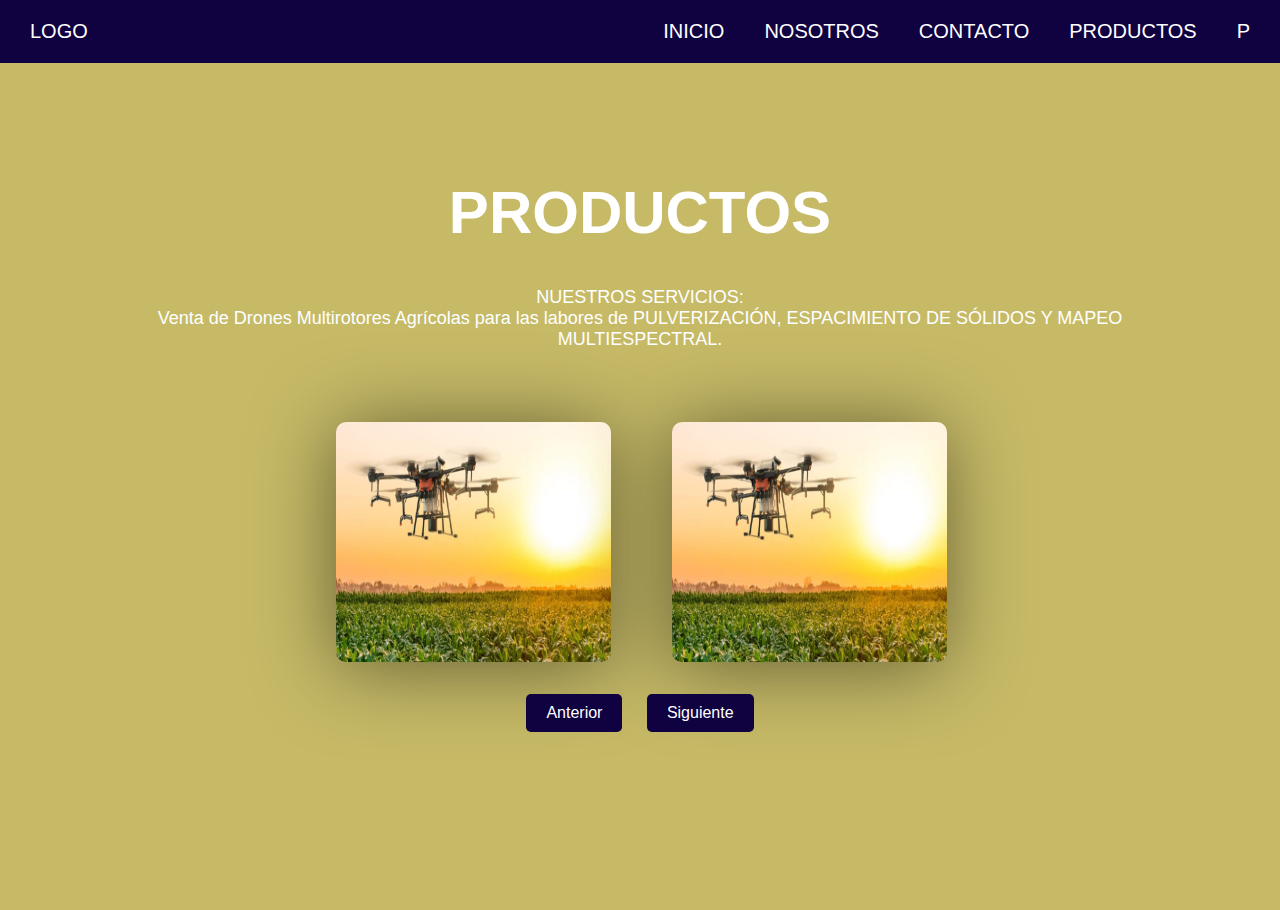
==== productos.html @ e3926b89 "Primer guardado" ====
<!DOCTYPE html>
<html lang="en">
<head>
    <meta charset="UTF-8">
    <meta http-equiv="X-UA-Compatible" content="IE=edge">
    <meta name="viewport" content="width=device-width, initial-scale=1.0">
    <link rel="stylesheet" href="https://cdnjs.cloudflare.com/ajax/libs/font-awesome/5.15.1/css/all.min.css"> 
    <link rel="stylesheet" href="style.css">
    <title>Trident Innova</title>
</head>

<body>

    <div class="head">

        <div class="logo">
            <a href="#">Logo</a>
        </div>

        <nav class="navbar">
            <a href="index.html">Inicio</a>
            <a href="#">Nosotros</a>
            <a href="#">Contacto</a>
            <a href="productos.html">Productos</a>
            <a href="#">P</a>
        </nav>

    </div>

    <section class="contentprod sauprod">
        <h2 class="title">Productos</h2>
        <p>NUESTROS SERVICIOS: <br>
           Venta de Drones Multirotores Agrícolas para las labores de PULVERIZACIÓN, ESPACIMIENTO DE SÓLIDOS Y MAPEO MULTIESPECTRAL.
        </p>

        <div class="box-container">

            <div class="boxprod" data-product="product1">
                <img src="img/dron5.jpg" alt="Descripción de la imagen" class="product-image">
                <div class="product-info">
                    <h3>DJI Agras T30</h3>
                    <p>Es un dron de agricultura con depósito de 30 litros capaz de fumigar extensiones de hasta 16Ha por hora. Tiene una anchura
                    de pulverización de 9 metros. Con una carga máxima de 30 litros, es capaz de suministrar un flujo de hasta 8 litros por minuto 
                    gracias a la disposición de sus 16 boquillas y a la gran potencia de sus bombas de rociado.</p>
                </div>
            </div>

            <div class="boxprod" data-product="product2">
                <img src="img/dron5.jpg" alt="Descripción de la imagen" class="product-image">
                <div class="product-info">
                    <h3>DJI Agras T31</h3>
                    <p>Es un dron de agricultura con depósito de 30 litros capaz de fumigar extensiones de hasta 16Ha por hora. Tiene una anchura
                    de pulverización de 9 metros. Con una carga máxima de 30 litros, es capaz de suministrar un flujo de hasta 8 litros por minuto 
                    gracias a la disposición de sus 16 boquillas y a la gran potencia de sus bombas de rociado.</p>
                </div>
            </div>

            <div class="boxprod" data-product="product3">
                <img src="img/dron5.jpg" alt="Descripción de la imagen" class="product-image">
                <div class="product-info">
                    <h3>DJI Agras T31.5</h3>
                    <p>Es un dron de agricultura con depósito de 30 litros capaz de fumigar extensiones de hasta 16Ha por hora. Tiene una anchura
                    de pulverización de 9 metros. Con una carga máxima de 30 litros, es capaz de suministrar un flujo de hasta 8 litros por minuto 
                    gracias a la disposición de sus 16 boquillas y a la gran potencia de sus bombas de rociado.</p>
                </div>
            </div>

            <div class="boxprod" data-product="product4">
                <img src="img/dron5.jpg" alt="Descripción de la imagen" class="product-image">
                <div class="product-info">
                    <h3>DJI Agras T32</h3>
                    <p>Es un dron de agricultura con depósito de 30 litros capaz de fumigar extensiones de hasta 16Ha por hora. Tiene una anchura
                    de pulverización de 9 metros. Con una carga máxima de 30 litros, es capaz de suministrar un flujo de hasta 8 litros por minuto 
                    gracias a la disposición de sus 16 boquillas y a la gran potencia de sus bombas de rociado.</p>
                </div>
            </div>

            <div class="boxprod" data-product="product5">
                <img src="img/dron5.jpg" alt="Descripción de la imagen" class="product-image">
                <div class="product-info">
                    <h3>DJI Agras T33</h3>
                    <p>Es un dron de agricultura con depósito de 30 litros capaz de fumigar extensiones de hasta 16Ha por hora. Tiene una anchura
                    de pulverización de 9 metros. Con una carga máxima de 30 litros, es capaz de suministrar un flujo de hasta 8 litros por minuto 
                    gracias a la disposición de sus 16 boquillas y a la gran potencia de sus bombas de rociado.</p>
                </div>
            </div>

            <div class="boxprod" data-product="product5">
                <img src="img/dron5.jpg" alt="Descripción de la imagen" class="product-image">
                <div class="product-info">
                    <h3>DJI Agras T34</h3>
                    <p>Es un dron de agricultura con depósito de 30 litros capaz de fumigar extensiones de hasta 16Ha por hora. Tiene una anchura
                    de pulverización de 9 metros. Con una carga máxima de 30 litros, es capaz de suministrar un flujo de hasta 8 litros por minuto 
                    gracias a la disposición de sus 16 boquillas y a la gran potencia de sus bombas de rociado.</p>
                </div>
            </div>

            <div class="boxprod" data-product="product5">
                <img src="img/dron5.jpg" alt="Descripción de la imagen" class="product-image">
                <div class="product-info">
                    <h3>DJI Agras T35</h3>
                    <p>Es un dron de agricultura con depósito de 30 litros capaz de fumigar extensiones de hasta 16Ha por hora. Tiene una anchura
                    de pulverización de 9 metros. Con una carga máxima de 30 litros, es capaz de suministrar un flujo de hasta 8 litros por minuto 
                    gracias a la disposición de sus 16 boquillas y a la gran potencia de sus bombas de rociado.</p>
                </div>
            </div>
        
        </div>

        <div class="pagination">
            <button class="prev-page custom-button">Anterior</button>
            <button class="next-page custom-button">Siguiente</button>
        </div>

    </section>

    <script>
        const products = document.querySelectorAll('.boxprod');
    
        products.forEach(product => {
            const image = product.querySelector('.product-image');
            const productInfo = product.querySelector('.product-info');
    
            image.addEventListener('click', () => {
                // Cerrar información de todos los productos antes de abrir una nueva
                products.forEach(otherProduct => {
                    const otherImage = otherProduct.querySelector('.product-image');
                    const otherProductInfo = otherProduct.querySelector('.product-info');
                    
                    if (otherImage !== image) {
                        otherProductInfo.classList.remove('show');
                        otherImage.classList.remove('active');
                    }
                });
    
                // Alternar la clase 'show' para mostrar/ocultar la información
                productInfo.classList.toggle('show');
    
                // Alternar la clase 'active' en la imagen
                image.classList.toggle('active');
            });
        });
    </script>

    <script>

        const productss = document.querySelectorAll('.boxprod');
        const itemsPerPage = 2; // Define el número de productos por página
        let currentPage = 0;

        // Función para mostrar productos en la página actual
        function showPage(page) {
            // Agregar una transición suave a la opacidad
            products.forEach((product, index) => {
                

                if (index >= page * itemsPerPage && index < (page + 1) * itemsPerPage) {
                    product.style.display = 'block';
                    
                } else {
                    
                    product.style.display = 'none';
                }
            });
        }

        // Mostrar la página actual al cargar la página
        showPage(currentPage);

        // Manejar los botones de paginación
        const prevPageButton = document.querySelector('.prev-page');
        const nextPageButton = document.querySelector('.next-page');

        prevPageButton.addEventListener('click', () => {
            if (currentPage > 0) {
                currentPage--;
                showPage(currentPage);
            }
        });

        nextPageButton.addEventListener('click', () => {
            const maxPage = Math.ceil(products.length / itemsPerPage) - 1;
            if (currentPage < maxPage) {
                currentPage++;
                showPage(currentPage);
            }
        });

    </script>

</body>

</html>
---- style.css ----
*{
    margin: 0;
    padding: 0;
    border: 0;
    font-size: 100%;
    vertical-align: baseline;
}

body {
    text-align: center;
    font-family: sans-serif;
    background-color: rgba(160, 139, 0, 0.366);
}

.header {
    display: flex;
    justify-content: center;
    align-items:center;
}
.head {
    display: flex;
    align-items: center;
    justify-content: space-between;
    height: 63px;
    background-color: rgb(16, 1, 65);/*rgb(11, 85, 26) verde oscuro*/
    position: fixed;
    width: 100%;
    z-index: 100;
}
.navbar {
    display: flex;
    margin-right: 10px;
}

.logo {
    margin-left: 30px;
}

.logo a {
    text-decoration: none;
    color: #fff;
    text-transform:uppercase;
    font-size: 20px;
}

.navbar a {
    display: block;
    padding: 23px 20px;
    color: #fff;
    text-decoration: none;
    text-transform: uppercase;
    font-size: 20px;
}

.navbar a:hover {
    background: rgb(5, 12, 105);
}

.header {
    display: flex;
    justify-content: center;
    align-items: center;
}

.header {
    height: 60vh !important;
    background: url(img/dron3.jpg) no-repeat center;
    background-size: cover;
}

.title{
    margin-bottom: 40px;
    font-size: 60px;
    font-weight: 600;
    text-transform: uppercase;
    color: #fff;
}

.title1 {
    margin-bottom: 10px;
    font-size: 60px;
    font-weight: 600;
    text-transform: uppercase;
    color: #00000056;
}

p {
    margin-bottom: 40px;
    font-size: 18px;
    color: #fff;  /*#fff*/
    padding: 0 100px;
}


.inicio {
    margin-bottom: 40px;
    font-size: 20px;
    color: #eaffee;  /*#fff*/
    padding: 0 100px; 
}

.btn {
    display: inline-block;
    margin-top: 15px;
    padding: 10px 40px;
    border: 2px solid #9c27b0;
    color: #fff;
    text-decoration: none;
    background: #9c27b0;
}

.btn:hover {
    background: none;
}

.btn-home {
    display: flex;
}

.btn-home a {
    margin: 0 10px;
}

.content {
    height: 50vh;
    display: flex;
    flex-direction: column;
    justify-content: center;
    align-items: center;
}

.content1 { /*Nosotros*/
    height: 100%;
    display: flex;  
    flex-direction: column;
    justify-content: center;
    align-items: center;
}

.contentprod { /*Productos*/
    height: 100vh;
    margin-top: 0;
    display: flex;
    flex-direction: column;
    justify-content: center;
    align-items: center;
}

.sau {
    padding: 40px;
    background: rgba(150, 120, 2, 0.301); /*negro claro #1d1f1d , verde oscuro #106910 , verde transparente rgba(2, 143, 2, 0.401)*/
}

.sauprod { /*Productos*/
    padding: 5px;
    background: rgba(160, 139, 0, 0.366); /*negro claro #1d1f1d , verde oscuro #106910 , verde transparente rgba(2, 143, 2, 0.401)*/
}

.box-container {
    display: flex;
    justify-content: center;
    flex-wrap: wrap;
    text-align: center;
}


.box-container .box {
    height: 11rem;
    width: 17rem;
    background: rgba(160, 139, 0, 0.366); /*#101010*/
    text-align: center;
    border-radius: 1rem;
    box-shadow: 0 .3rem 5rem rgba(0, 0, 0, .5);
    margin: 2rem;
}

.box-container .box1 { /*Pertenece a mision y vision, Nosotros*/
    height: 15rem;
    width: 17rem;
    background: rgba(160, 139, 0, 0.366); /*#101010*/
    text-align: center;
    border-radius: 1rem;
    box-shadow: 0 .3rem 5rem rgba(0, 0, 0, .5);
    margin: 2rem;
}

.box-container .boxprod { /* Productos*/
    height: 15rem;
    width: 17rem;
    background: rgba(160, 139, 0, 0.366); /*#101010*/
    text-align: center;
    border-radius: 1rem;
    box-shadow: 0 .3rem 5rem rgba(0, 0, 0, .5);
    margin: 2rem;
}


.box-container .box i {
    height:3rem;
    width: 3rem;
    line-height: 3rem;
    text-align: center;
    border-radius: 50%;
    color: #fff;
    background: #9c27b0;
    font-size: 2rem;
    margin: 1rem 0;
}

.box-container .box1 i { /*Pertenece a mision y vision, Nosotros*/
    height:3rem;
    width: 3rem;
    line-height: 3rem;
    text-align: center;
    border-radius: 50%;
    color: #fff;
    background: #9c27b0;
    font-size: 2rem;
    margin: 1rem 0;
}

.box-container .boxprod img { /*Productos*/
    height:240px;
    width: 275px;
    line-height: 3rem;
    text-align: center;
    border-radius: 10px;
    color: #fff;
    background: #9c27b0;
    font-size: 2rem;
    margin: 0rem 0;
}

.box-container .box h3 {
    font-size: 20px;
    color: #9c27b0;
}

.box-container .box1 h3 { /*Pertenece a mision y vision, Nosotros*/
    font-size: 20px;
    color: #9c27b0;
}

.box-container .boxprod h3 { /*Productos*/
    font-size: 20px;
    color: #0000005a;
}

.box-container .box p {
    padding: 0 15px;
    font-size: 16px;
}

.box-container .box1 p { /*Pertenece a mision y vision, Nosotros*/
    padding: 0 15px;
    font-size: 16px;
}

.box-container .boxprod p { /*Productos*/
    padding: 0 15px;
    font-size: 16px;
}

.about {
    background:rgba(150, 120, 2, 0.301); /*negro medio oscuro #171717*/
}

.price {
    background: url(img/cultivo2.jpg) no-repeat center;
    background-attachment: fixed;
    background-size: cover;
    text-align: center;
}

.contact {
    padding-top: 20px;
    background: rgba(184, 128, 6, 0.633); /*negro medio oscuro #171717*/
    padding-bottom: 0;
}



.box-mision p,
.box-vision p {
    font-size: 16px;
    color: #000;
    flex: 1; /* Hace que el contenido ocupe el espacio restante verticalmente */
}


@media (max-width: 768px) {
    .title {
        margin-bottom: 0;
        font-size: 40px;
    }
    .sau {
        height: 120vh;
    }

    .navbar {
        display: none;
    }
}
/*ESTO ES PARA LAS ANIMACIONES DE LA IMAGEN DE LOS PRODUCTOS*/
.product-image {
    cursor: pointer;
}
/* Agrega una animación cuando se hace clic en la imagen */
.product-image.active {
    opacity: 0.7; /* Reducción de la opacidad */
    transition: opacity 0.3s ease; /* Duración y suavidad de la transición */
}

.product-info {
    display: none;
}

.product-info.show {
    display: block;
}


/* Estilos para los botones de paginación */
.custom-button {
    background-color: rgb(16, 1, 65);
    color: #fff;
    padding: 10px 20px;
    border: none;
    cursor: pointer;
    font-size: 16px;
    border-radius: 5px;
    transition: background-color 0.3s;
}

.custom-button:hover {
    background-color: rgb(5, 12, 105);
}

/* Agregar una animación suave para los botones de paginación */
.pagination button {
    transition: transform 0.2s;
}

/* Aplicar estilos a los botones "Anterior" y "Siguiente" */
.prev-page {
    margin-right: 10px;
}

.next-page {
    margin-left: 10px;
}
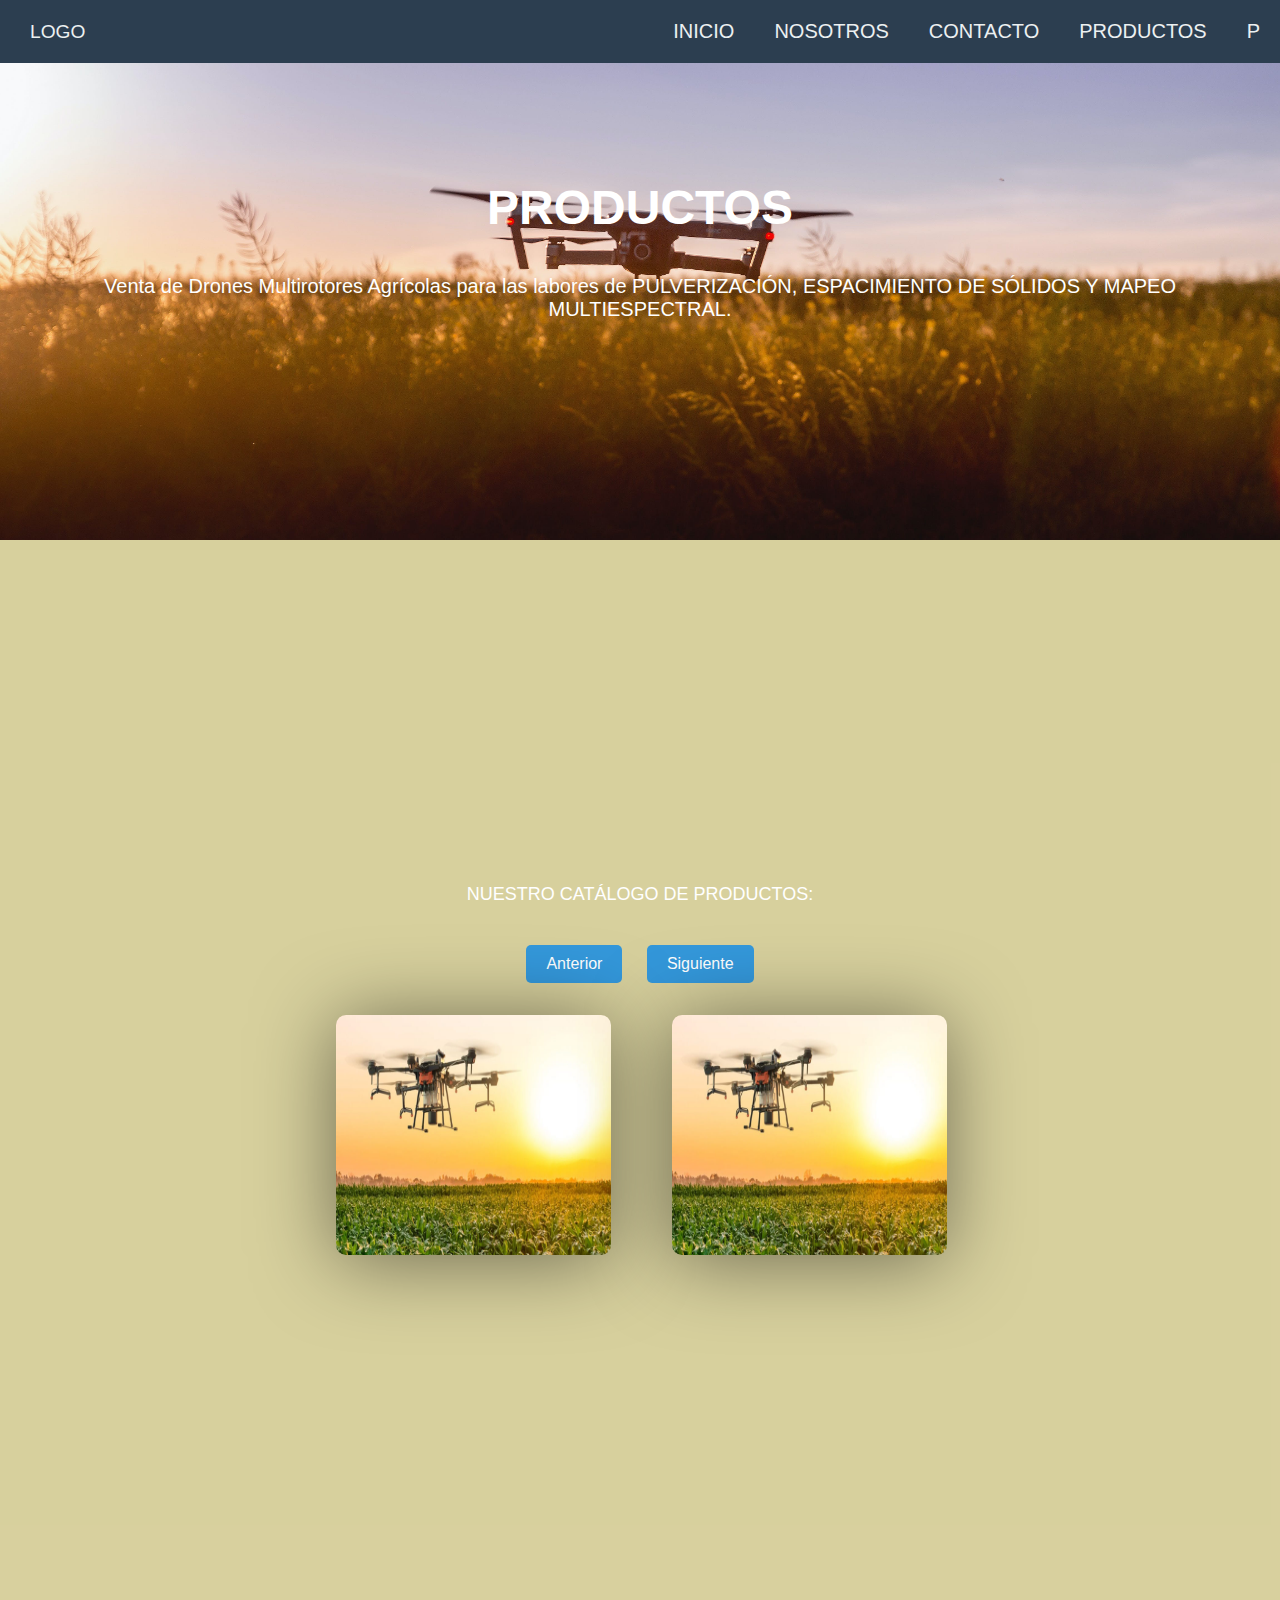
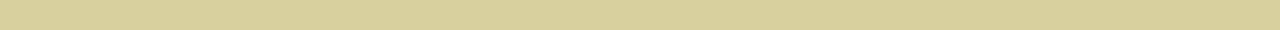
==== commit db61b904: "Avance 02-12-23" ====
--- a/productos.html
+++ b/productos.html
@@ -27,91 +27,98 @@
 
     </div>
 
+    <header class="content header">
+        <h2 class="title">PRODUCTOS</h2>
+        <p class="inicio">
+            Venta de Drones Multirotores Agrícolas para las labores de PULVERIZACIÓN, ESPACIMIENTO DE SÓLIDOS Y MAPEO MULTIESPECTRAL.
+        </p>
+
+   <!-- <div class="btn-home">
+            <a href="#" class="btn">Saber más</a>
+        </div> -->
+
+    </header>
     <section class="contentprod sauprod">
-        <h2 class="title">Productos</h2>
-        <p>NUESTROS SERVICIOS: <br>
-           Venta de Drones Multirotores Agrícolas para las labores de PULVERIZACIÓN, ESPACIMIENTO DE SÓLIDOS Y MAPEO MULTIESPECTRAL.
+        <p>NUESTRO CATÁLOGO DE PRODUCTOS: <br>
         </p>
-
-        <div class="box-container">
-
-            <div class="boxprod" data-product="product1">
-                <img src="img/dron5.jpg" alt="Descripción de la imagen" class="product-image">
-                <div class="product-info">
-                    <h3>DJI Agras T30</h3>
-                    <p>Es un dron de agricultura con depósito de 30 litros capaz de fumigar extensiones de hasta 16Ha por hora. Tiene una anchura
-                    de pulverización de 9 metros. Con una carga máxima de 30 litros, es capaz de suministrar un flujo de hasta 8 litros por minuto 
-                    gracias a la disposición de sus 16 boquillas y a la gran potencia de sus bombas de rociado.</p>
-                </div>
-            </div>
-
-            <div class="boxprod" data-product="product2">
-                <img src="img/dron5.jpg" alt="Descripción de la imagen" class="product-image">
-                <div class="product-info">
-                    <h3>DJI Agras T31</h3>
-                    <p>Es un dron de agricultura con depósito de 30 litros capaz de fumigar extensiones de hasta 16Ha por hora. Tiene una anchura
-                    de pulverización de 9 metros. Con una carga máxima de 30 litros, es capaz de suministrar un flujo de hasta 8 litros por minuto 
-                    gracias a la disposición de sus 16 boquillas y a la gran potencia de sus bombas de rociado.</p>
-                </div>
-            </div>
-
-            <div class="boxprod" data-product="product3">
-                <img src="img/dron5.jpg" alt="Descripción de la imagen" class="product-image">
-                <div class="product-info">
-                    <h3>DJI Agras T31.5</h3>
-                    <p>Es un dron de agricultura con depósito de 30 litros capaz de fumigar extensiones de hasta 16Ha por hora. Tiene una anchura
-                    de pulverización de 9 metros. Con una carga máxima de 30 litros, es capaz de suministrar un flujo de hasta 8 litros por minuto 
-                    gracias a la disposición de sus 16 boquillas y a la gran potencia de sus bombas de rociado.</p>
-                </div>
-            </div>
-
-            <div class="boxprod" data-product="product4">
-                <img src="img/dron5.jpg" alt="Descripción de la imagen" class="product-image">
-                <div class="product-info">
-                    <h3>DJI Agras T32</h3>
-                    <p>Es un dron de agricultura con depósito de 30 litros capaz de fumigar extensiones de hasta 16Ha por hora. Tiene una anchura
-                    de pulverización de 9 metros. Con una carga máxima de 30 litros, es capaz de suministrar un flujo de hasta 8 litros por minuto 
-                    gracias a la disposición de sus 16 boquillas y a la gran potencia de sus bombas de rociado.</p>
-                </div>
-            </div>
-
-            <div class="boxprod" data-product="product5">
-                <img src="img/dron5.jpg" alt="Descripción de la imagen" class="product-image">
-                <div class="product-info">
-                    <h3>DJI Agras T33</h3>
-                    <p>Es un dron de agricultura con depósito de 30 litros capaz de fumigar extensiones de hasta 16Ha por hora. Tiene una anchura
-                    de pulverización de 9 metros. Con una carga máxima de 30 litros, es capaz de suministrar un flujo de hasta 8 litros por minuto 
-                    gracias a la disposición de sus 16 boquillas y a la gran potencia de sus bombas de rociado.</p>
-                </div>
-            </div>
-
-            <div class="boxprod" data-product="product5">
-                <img src="img/dron5.jpg" alt="Descripción de la imagen" class="product-image">
-                <div class="product-info">
-                    <h3>DJI Agras T34</h3>
-                    <p>Es un dron de agricultura con depósito de 30 litros capaz de fumigar extensiones de hasta 16Ha por hora. Tiene una anchura
-                    de pulverización de 9 metros. Con una carga máxima de 30 litros, es capaz de suministrar un flujo de hasta 8 litros por minuto 
-                    gracias a la disposición de sus 16 boquillas y a la gran potencia de sus bombas de rociado.</p>
-                </div>
-            </div>
-
-            <div class="boxprod" data-product="product5">
-                <img src="img/dron5.jpg" alt="Descripción de la imagen" class="product-image">
-                <div class="product-info">
-                    <h3>DJI Agras T35</h3>
-                    <p>Es un dron de agricultura con depósito de 30 litros capaz de fumigar extensiones de hasta 16Ha por hora. Tiene una anchura
-                    de pulverización de 9 metros. Con una carga máxima de 30 litros, es capaz de suministrar un flujo de hasta 8 litros por minuto 
-                    gracias a la disposición de sus 16 boquillas y a la gran potencia de sus bombas de rociado.</p>
-                </div>
-            </div>
-        
-        </div>
-
         <div class="pagination">
             <button class="prev-page custom-button">Anterior</button>
             <button class="next-page custom-button">Siguiente</button>
         </div>
-
+        
+        <div class="box-container">
+
+            <div class="boxprod" data-product="product1">
+                <img src="img/dron5.jpg" alt="Descripción de la imagen" class="product-image">
+                <div class="product-info">
+                    <h3>DJI Agras T30</h3>
+                    <p>Es un dron de agricultura con depósito de 30 litros capaz de fumigar extensiones de hasta 16Ha por hora. Tiene una anchura
+                    de pulverización de 9 metros. Con una carga máxima de 30 litros, es capaz de suministrar un flujo de hasta 8 litros por minuto 
+                    gracias a la disposición de sus 16 boquillas y a la gran potencia de sus bombas de rociado.</p>
+                </div>
+            </div>
+
+            <div class="boxprod" data-product="product2">
+                <img src="img/dron5.jpg" alt="Descripción de la imagen" class="product-image">
+                <div class="product-info">
+                    <h3>DJI Agras T31</h3>
+                    <p>Es un dron de agricultura con depósito de 30 litros capaz de fumigar extensiones de hasta 16Ha por hora. Tiene una anchura
+                    de pulverización de 9 metros. Con una carga máxima de 30 litros, es capaz de suministrar un flujo de hasta 8 litros por minuto 
+                    gracias a la disposición de sus 16 boquillas y a la gran potencia de sus bombas de rociado.</p>
+                </div>
+            </div>
+
+            <div class="boxprod" data-product="product3">
+                <img src="img/dron5.jpg" alt="Descripción de la imagen" class="product-image">
+                <div class="product-info">
+                    <h3>DJI Agras T31.5</h3>
+                    <p>Es un dron de agricultura con depósito de 30 litros capaz de fumigar extensiones de hasta 16Ha por hora. Tiene una anchura
+                    de pulverización de 9 metros. Con una carga máxima de 30 litros, es capaz de suministrar un flujo de hasta 8 litros por minuto 
+                    gracias a la disposición de sus 16 boquillas y a la gran potencia de sus bombas de rociado.</p>
+                </div>
+            </div>
+
+            <div class="boxprod" data-product="product4">
+                <img src="img/dron5.jpg" alt="Descripción de la imagen" class="product-image">
+                <div class="product-info">
+                    <h3>DJI Agras T32</h3>
+                    <p>Es un dron de agricultura con depósito de 30 litros capaz de fumigar extensiones de hasta 16Ha por hora. Tiene una anchura
+                    de pulverización de 9 metros. Con una carga máxima de 30 litros, es capaz de suministrar un flujo de hasta 8 litros por minuto 
+                    gracias a la disposición de sus 16 boquillas y a la gran potencia de sus bombas de rociado.</p>
+                </div>
+            </div>
+
+            <div class="boxprod" data-product="product5">
+                <img src="img/dron5.jpg" alt="Descripción de la imagen" class="product-image">
+                <div class="product-info">
+                    <h3>DJI Agras T33</h3>
+                    <p>Es un dron de agricultura con depósito de 30 litros capaz de fumigar extensiones de hasta 16Ha por hora. Tiene una anchura
+                    de pulverización de 9 metros. Con una carga máxima de 30 litros, es capaz de suministrar un flujo de hasta 8 litros por minuto 
+                    gracias a la disposición de sus 16 boquillas y a la gran potencia de sus bombas de rociado.</p>
+                </div>
+            </div>
+
+            <div class="boxprod" data-product="product5">
+                <img src="img/dron5.jpg" alt="Descripción de la imagen" class="product-image">
+                <div class="product-info">
+                    <h3>DJI Agras T34</h3>
+                    <p>Es un dron de agricultura con depósito de 30 litros capaz de fumigar extensiones de hasta 16Ha por hora. Tiene una anchura
+                    de pulverización de 9 metros. Con una carga máxima de 30 litros, es capaz de suministrar un flujo de hasta 8 litros por minuto 
+                    gracias a la disposición de sus 16 boquillas y a la gran potencia de sus bombas de rociado.</p>
+                </div>
+            </div>
+
+            <div class="boxprod" data-product="product5">
+                <img src="img/dron5.jpg" alt="Descripción de la imagen" class="product-image">
+                <div class="product-info">
+                    <h3>DJI Agras T35</h3>
+                    <p>Es un dron de agricultura con depósito de 30 litros capaz de fumigar extensiones de hasta 16Ha por hora. Tiene una anchura
+                    de pulverización de 9 metros. Con una carga máxima de 30 litros, es capaz de suministrar un flujo de hasta 8 litros por minuto 
+                    gracias a la disposición de sus 16 boquillas y a la gran potencia de sus bombas de rociado.</p>
+                </div>
+            </div>
+        
+        </div>
     </section>
 
     <script>
--- a/style.css
+++ b/style.css
@@ -9,27 +9,33 @@
 body {
     text-align: center;
     font-family: sans-serif;
-    background-color: rgba(160, 139, 0, 0.366);
+    /*background-color: rgba(160, 139, 0, 0.366); */
+    background-color: #f8f8f8; /* Color de fondo más claro */
 }
 
 .header {
     display: flex;
     justify-content: center;
     align-items:center;
+    background-color: #3498db; /* Azul claro para la sección de encabezado */
 }
 .head {
     display: flex;
     align-items: center;
     justify-content: space-between;
     height: 63px;
-    background-color: rgb(16, 1, 65);/*rgb(11, 85, 26) verde oscuro*/
+    /*background-color: rgb(16, 1, 65);*//*rgb(11, 85, 26) verde oscuro*/
+    background-color: #2c3e50; /* Azul oscuro para la barra de navegación */
     position: fixed;
     width: 100%;
     z-index: 100;
 }
 .navbar {
     display: flex;
-    margin-right: 10px;
+    /*margin-right: 10px;*/
+    flex-wrap: wrap; /* Permite que los elementos se envuelvan en pantallas pequeñas */
+    justify-content: center;
+    align-items: center;
 }
 
 .logo {
@@ -38,22 +44,27 @@
 
 .logo a {
     text-decoration: none;
-    color: #fff;
+   /* color: #fff;*/
+    color: #ecf0f1;
     text-transform:uppercase;
-    font-size: 20px;
+    /*font-size: 20px;*/
+    font-size: 120%; /* El 120% del tamaño de la fuente base */
 }
 
 .navbar a {
     display: block;
     padding: 23px 20px;
     color: #fff;
+    /* color: #fff;*/
+    color: #ecf0f1;
     text-decoration: none;
     text-transform: uppercase;
     font-size: 20px;
 }
 
 .navbar a:hover {
-    background: rgb(5, 12, 105);
+    /*background: rgb(5, 12, 105);*/
+    background-color: #34495e; /* Color de fondo más oscuro al pasar el ratón */
 }
 
 .header {
@@ -70,10 +81,12 @@
 
 .title{
     margin-bottom: 40px;
-    font-size: 60px;
+    /*font-size: 60px;*/
+    font-size: 3em; /* 3 veces el tamaño de la fuente base */
     font-weight: 600;
     text-transform: uppercase;
-    color: #fff;
+    /*color: #fff;*/
+    color: #ffffff; /* Texto blanco para títulos y texto de introducción */
 }
 
 .title1 {
@@ -95,7 +108,8 @@
 .inicio {
     margin-bottom: 40px;
     font-size: 20px;
-    color: #eaffee;  /*#fff*/
+    /*color: #fff;*/
+    color: #ffffff; /* Texto blanco para títulos y texto de introducción */
     padding: 0 100px; 
 }
 
@@ -104,13 +118,16 @@
     margin-top: 15px;
     padding: 10px 40px;
     border: 2px solid #9c27b0;
-    color: #fff;
+    /* color: #fff;*/
+    color: #ecf0f1;
     text-decoration: none;
     background: #9c27b0;
 }
 
 .btn:hover {
-    background: none;
+   background: none;
+
+   background-color: #34495e; /* Color de fondo más oscuro al pasar el ratón */
 }
 
 .btn-home {
@@ -119,6 +136,7 @@
 
 .btn-home a {
     margin: 0 10px;
+    color: #ffffff; /* Texto blanco para títulos y texto de introducción */
 }
 
 .content {
@@ -138,12 +156,13 @@
 }
 
 .contentprod { /*Productos*/
-    height: 100vh;
+    height: 120vh;
     margin-top: 0;
     display: flex;
     flex-direction: column;
     justify-content: center;
     align-items: center;
+    background-color: #ecf0f1; /* Fondo más claro para la sección de productos */
 }
 
 .sau {
@@ -157,10 +176,13 @@
 }
 
 .box-container {
-    display: flex;
+    /*display: flex;
     justify-content: center;
     flex-wrap: wrap;
-    text-align: center;
+    text-align: center;*/
+    display: flex;
+    justify-content: space-around; /* O space-between según tus preferencias */
+    flex-wrap: wrap; /* Permite que las cajas se envuelvan en varias filas */
 }
 
 
@@ -182,16 +204,20 @@
     border-radius: 1rem;
     box-shadow: 0 .3rem 5rem rgba(0, 0, 0, .5);
     margin: 2rem;
+    
 }
 
 .box-container .boxprod { /* Productos*/
     height: 15rem;
     width: 17rem;
-    background: rgba(160, 139, 0, 0.366); /*#101010*/
+   /* background: rgba(160, 139, 0, 0.366);*/ /*#101010*/
+    background-color: #ffffff; /* Fondo blanco para las cajas de productos */
+    box-shadow: 0 0 10px rgba(0, 0, 0, 0.1); /* Sombra suave */
     text-align: center;
     border-radius: 1rem;
     box-shadow: 0 .3rem 5rem rgba(0, 0, 0, .5);
     margin: 2rem;
+    
 }
 
 
@@ -289,6 +315,26 @@
 
 
 @media (max-width: 768px) {
+    .box-container {
+        flex-direction: column; /* Coloca las cajas en columnas en pantallas más pequeñas */
+        align-items: center; /* Centra las cajas en el eje transversal */
+    }
+
+    .box {
+        width: 100%; /* Haz que las cajas ocupen el ancho completo */
+        margin-bottom: 20px; /* Añade espacio entre las cajas */
+    }
+
+    /* Estilos específicos para pantallas más pequeñas (tabletas y móviles) */
+    body {
+        font-size: 16px; /* Ajusta el tamaño de la fuente para pantallas más pequeñas */
+    }
+
+    .head {
+        height: auto; /* Otra adaptación necesaria para tamaños más pequeños */
+    }
+    /* ------------------------------------------------------------------------chatgpt */
+
     .title {
         margin-bottom: 0;
         font-size: 40px;
@@ -305,6 +351,11 @@
 .product-image {
     cursor: pointer;
 }
+.product-image img {
+    max-width: 100%; /* Asegura que la imagen no sea más ancha que su contenedor */
+    height: auto; /* Mantiene la proporción de aspecto de la imagen */
+}
+
 /* Agrega una animación cuando se hace clic en la imagen */
 .product-image.active {
     opacity: 0.7; /* Reducción de la opacidad */
@@ -313,6 +364,18 @@
 
 .product-info {
     display: none;
+    border-radius: 10px;
+    background-color: #ffffff; /* Fondo blanco para la información del producto */
+    box-shadow: 0 0 10px rgba(0, 0, 0, 0.1); /* Sombra suave */
+   
+}
+
+.product-info p {
+    color: #333333; /* Texto más oscuro para la información del producto */
+}
+
+.product-info h3 {
+    color: #3498db; /* Azul claro para los títulos de información del producto */
 }
 
 .product-info.show {
@@ -339,13 +402,24 @@
 /* Agregar una animación suave para los botones de paginación */
 .pagination button {
     transition: transform 0.2s;
+    background-color: #3498db; /* Azul claro para los botones de paginación */
+    color: #ffffff; /* Texto blanco para los botones de paginación */
 }
 
 /* Aplicar estilos a los botones "Anterior" y "Siguiente" */
 .prev-page {
     margin-right: 10px;
+    background-color: #3498db; /* Azul claro para los botones de paginación */
+    color: #ffffff; /* Texto blanco para los botones de paginación */
 }
 
 .next-page {
     margin-left: 10px;
+    background-color: #3498db; /* Azul claro para los botones de paginación */
+    color: #ffffff; /* Texto blanco para los botones de paginación */
+}
+.pagination button:hover,
+.prev-page:hover,
+.next-page:hover {
+    background-color: #2980b9; /* Color de fondo más oscuro al pasar el ratón */
 }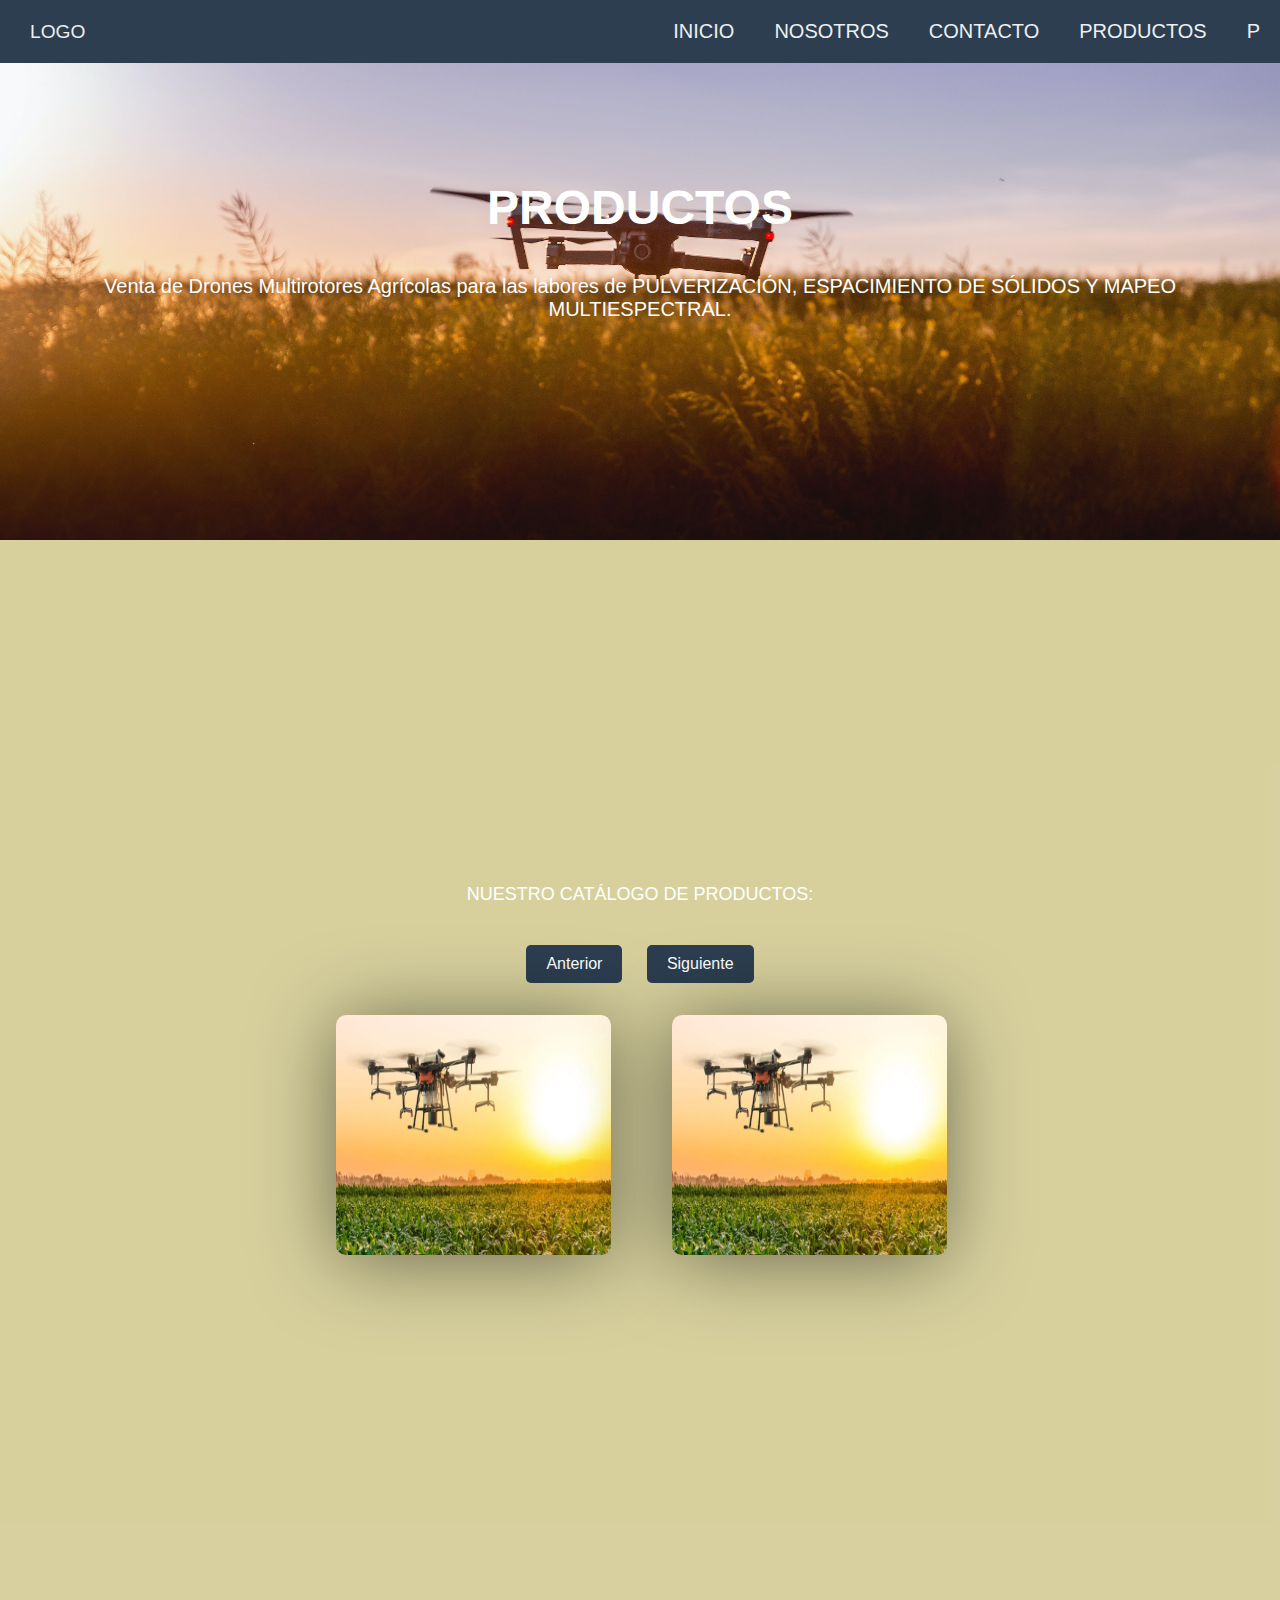
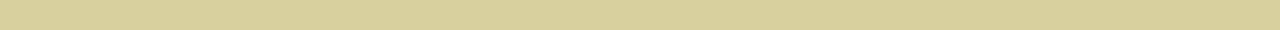
==== commit a0bd8800: "Avance 14-12-23" ====
--- a/productos.html
+++ b/productos.html
@@ -54,7 +54,7 @@
                     <h3>DJI Agras T30</h3>
                     <p>Es un dron de agricultura con depósito de 30 litros capaz de fumigar extensiones de hasta 16Ha por hora. Tiene una anchura
                     de pulverización de 9 metros. Con una carga máxima de 30 litros, es capaz de suministrar un flujo de hasta 8 litros por minuto 
-                    gracias a la disposición de sus 16 boquillas y a la gran potencia de sus bombas de rociado.</p>
+                    gracias a la disposición de sus 16 boquillas y a la gran potencia de sus bombas de rociado</p>
                 </div>
             </div>
 
--- a/style.css
+++ b/style.css
@@ -117,11 +117,11 @@
     display: inline-block;
     margin-top: 15px;
     padding: 10px 40px;
-    border: 2px solid #9c27b0;
+    border: 2px solid #2c3e50;
     /* color: #fff;*/
     color: #ecf0f1;
     text-decoration: none;
-    background: #9c27b0;
+    background: #2c3e50;
 }
 
 .btn:hover {
@@ -206,6 +206,7 @@
     margin: 2rem;
     
 }
+
 
 .box-container .boxprod { /* Productos*/
     height: 15rem;
@@ -228,19 +229,19 @@
     text-align: center;
     border-radius: 50%;
     color: #fff;
-    background: #9c27b0;
+    background: #2c3e50;
     font-size: 2rem;
     margin: 1rem 0;
 }
 
-.box-container .box1 i { /*Pertenece a mision y vision, Nosotros*/
-    height:3rem;
-    width: 3rem;
-    line-height: 3rem;
+.box-container .box1 img { /*Pertenece a mision y vision, Nosotros*/
+    height:4rem;
+    width: 4rem;
+    line-height: 2rem;
     text-align: center;
     border-radius: 50%;
-    color: #fff;
-    background: #9c27b0;
+    color: rgba(165, 6, 6, 0.329);
+    background: #ffffff;
     font-size: 2rem;
     margin: 1rem 0;
 }
@@ -252,19 +253,19 @@
     text-align: center;
     border-radius: 10px;
     color: #fff;
-    background: #9c27b0;
+    background: #2c3e50;
     font-size: 2rem;
     margin: 0rem 0;
 }
 
 .box-container .box h3 {
     font-size: 20px;
-    color: #9c27b0;
+    color: #2c3e50;
 }
 
 .box-container .box1 h3 { /*Pertenece a mision y vision, Nosotros*/
     font-size: 20px;
-    color: #9c27b0;
+    color: #2c3e50;
 }
 
 .box-container .boxprod h3 { /*Productos*/
@@ -375,7 +376,7 @@
 }
 
 .product-info h3 {
-    color: #3498db; /* Azul claro para los títulos de información del producto */
+    color: #2c3e50; /* Azul claro para los títulos de información del producto */
 }
 
 .product-info.show {
@@ -402,24 +403,24 @@
 /* Agregar una animación suave para los botones de paginación */
 .pagination button {
     transition: transform 0.2s;
-    background-color: #3498db; /* Azul claro para los botones de paginación */
+    background-color: #2c3e50; /* Azul claro para los botones de paginación */
     color: #ffffff; /* Texto blanco para los botones de paginación */
 }
 
 /* Aplicar estilos a los botones "Anterior" y "Siguiente" */
 .prev-page {
     margin-right: 10px;
-    background-color: #3498db; /* Azul claro para los botones de paginación */
+    background-color: #2c3e50; /* Azul claro para los botones de paginación */
     color: #ffffff; /* Texto blanco para los botones de paginación */
 }
 
 .next-page {
     margin-left: 10px;
-    background-color: #3498db; /* Azul claro para los botones de paginación */
+    background-color: #2c3e50; /* Azul claro para los botones de paginación */
     color: #ffffff; /* Texto blanco para los botones de paginación */
 }
 .pagination button:hover,
 .prev-page:hover,
 .next-page:hover {
-    background-color: #2980b9; /* Color de fondo más oscuro al pasar el ratón */
+    background-color: #34495e; /* Color de fondo más oscuro al pasar el ratón */
 }